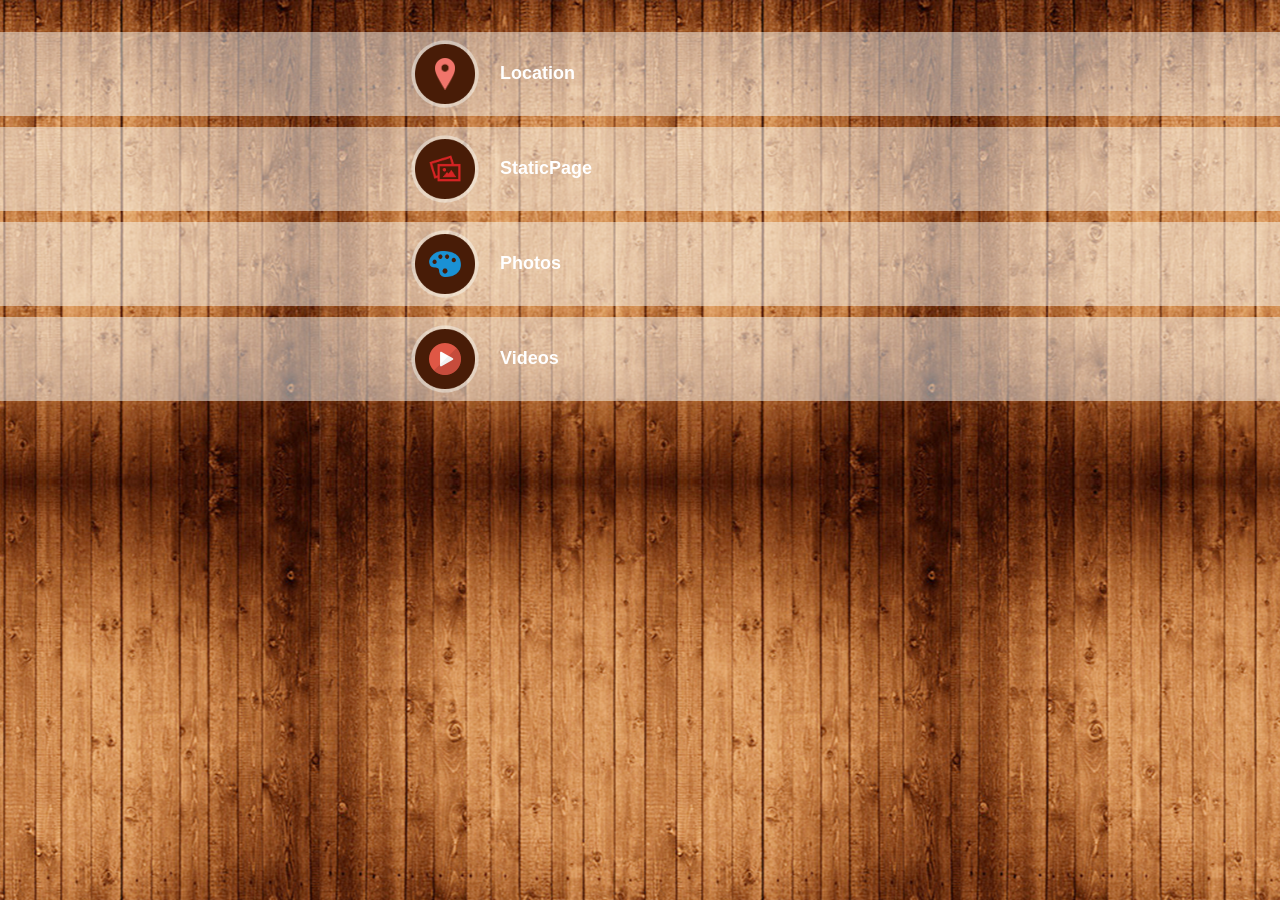
==== index.html @ 8417df6c "neha_12_added_664" ====
<!DOCTYPE html PUBLIC "-//W3C//DTD XHTML 1.0 Transitional//EN" "http://www.w3.org/TR/xhtml1/DTD/xhtml1-transitional.dtd">

<html xmlns="http://www.w3.org/1999/xhtml">

<head>

<meta http-equiv="Content-Type" content="text/html; charset=utf-8" />

<title>List Menu</title>

<meta name="viewport" content="width=device-width, initial-scale=1">

<meta name="apple-mobile-web-app-capable" content="yes">

<link rel="stylesheet" href="css/jquery.mobile-1.4.0.css" />

<link rel="stylesheet" href="css/wooden_theme.css" />

<link rel="stylesheet" href="css/common_layout.css" />

<link rel="stylesheet" href="css/common_layout.css" />

<link rel="stylesheet" href="css/grid_menu.css" />

<link rel="stylesheet" href="css/custom-responsive.css" />

<link rel="stylesheet" href="css/temporary.css" />

<script src="js/jquery_1.9.1.js"></script>

<script src="js/jquery.mobile-1.4.0.js"></script>

<style type="text/css">

img {

	max-width:100%;

}

</style>

</head>



<body>

<!-- Start of first page -->

<div data-role="page" id="theme_layout" class="theme_bg">

<!-- Right Menu -->





<!-- Right Menu Ends Here -->

  <div data-role="header">

    <h1>Added</h1>

  </div>

  <!-- /header -->

  

  <div role="main" class="ui-content">

  <!-- Logo of app -->

    <div class="logo" align="center"><img src="images/Wooden.png" alt="logo" /></div>

  

  

  </div>

  <!-- /content -->

  

  <div data-role="footer">

    <div class="list_menu">
		<div class="white_wrap">
		<div class="app_feature_list">

						
				<table cellpadding="0" cellspacing="0" border="0" align="center">
					<tr>
						<td>
						
							<a class="item link" rel="external" data-ajax="flase" href="location_3634.html">
																	<img src="images/location.png " />
															</a>
						</td>
						<td>
							<a href="location_3634.html" rel="external" data-ajax="flase" >
								<label>Location</label>
							</a>
						</td>
					</tr>
				</table>
			
		</div>
	</div>
		<div class="white_wrap">
		<div class="app_feature_list">

						
				<table cellpadding="0" cellspacing="0" border="0" align="center">
					<tr>
						<td>
						
							<a class="item link" rel="external" data-ajax="flase" href="staticpage_3635.html">
																	<img src="images/staticpage.png " />
															</a>
						</td>
						<td>
							<a href="staticpage_3635.html" rel="external" data-ajax="flase" >
								<label>StaticPage</label>
							</a>
						</td>
					</tr>
				</table>
			
		</div>
	</div>
		<div class="white_wrap">
		<div class="app_feature_list">

						
				<table cellpadding="0" cellspacing="0" border="0" align="center">
					<tr>
						<td>
						
							<a class="item link" rel="external" data-ajax="flase" href="photosub_3636.html">
																	<img src="images/photosub.png " />
															</a>
						</td>
						<td>
							<a href="photosub_3636.html" rel="external" data-ajax="flase" >
								<label>Photos</label>
							</a>
						</td>
					</tr>
				</table>
			
		</div>
	</div>
		<div class="white_wrap">
		<div class="app_feature_list">

						
				<table cellpadding="0" cellspacing="0" border="0" align="center">
					<tr>
						<td>
						
							<a class="item link" rel="external" data-ajax="flase" href="video_3637.html">
																	<img src="images/video.png " />
															</a>
						</td>
						<td>
							<a href="video_3637.html" rel="external" data-ajax="flase" >
								<label>Videos</label>
							</a>
						</td>
					</tr>
				</table>
			
		</div>
	</div>
	</div>



  </div>

  <!-- /footer --> 

</div>

<!-- /page --> 



<!-- Start of second page -->

<div data-role="page" id="bar">

 

  <div data-role="header">

  <a class="refresh_link" href="#"><img src="images/refresh_icon.png" alt="refresh icon" /></a>

    <h1>Added</h1>

    <a class="help_link"><img src="images/help_icon.png" alt="help icon" /></a>

  </div>

  <!-- /header -->

  

  <div role="main" class="ui-content">

    <p>I'm the second in the source order so I'm hidden when the page loads. I'm just shown if a link that references my id is beeing clicked.</p>

    <p><a href="#foo">Back to foo</a></p>

  </div>

  <!-- /content -->

  

  <div data-role="footer">

    <h4>Page Footer</h4>

  </div>

  <!-- /footer --> 

 

</div>





<!-- /page -->



</body>

</html>
---- css/wooden_theme.css ----
body{
	overflow-x:hidden;
}
.theme_bg{
	background:url(../images/theme_background.jpg) center top;
}
.logo{
	padding-top:28%;
	transition:all ease .3s;
	margin: 0 auto;
}

.ui-footer {
    background: none repeat scroll 0 0 rgba(0, 0, 0, 0) !important;
    border-bottom-width: 0;
    border-left-width: 0;
    border-right-width: 0;
    border-top: medium none !important;
}
.owl-demo .item{
	width:70px;
	height:70px;
	display:table-cell;
	background-image:url('../images/icon_bg.png');
	background-repeat:no-repeat;
	background-size:100% 100%;
	vertical-align:middle;
	text-align:center;
}
.ui-header{
	background:url(../images/header_bg.png) !important;
	border:none !important;
	
}
.ui-header .ui-title, .ui-footer .ui-title{
	text-shadow:none !important;
	color:#fff !important;
	font-size:24px;
	font-weight:normal;
	margin:0 2%;
}
.ui-icon-customrefresh:after {
	background-image: url("../images/refresh_icon.png");
	
}
.ui-icon-customrefresh:after{
	background-color:none;
	border:none;
	border-radius:none;
	height:42px;
	width:42px;
}
.ui-header .ui-btn-icon-notext{
	margin-top:11px;
}
.refresh_link,.help_link{
	border:none !important;
	background:none !important;
}
.refresh_link:hover,.refresh_link:active,.refresh_link:focus,.help_link:focus,.help_link:hover,.help_link:active{
	box-shadow:none !important;
}


.app_feature_list a{
	color:#fff !important;
	text-decoration:none;
	cursor:pointer !important;
}
.app_feature_list a label{
	cursor:pointer !important;
}
.app_feature_list a.item  img{
	max-height:32px;
	max-width:32px;
}
/* EDIT BY AMITOJ 18-Feb */
---- css/common_layout.css ----
@font-face {
font-family:"Open Sans Light";
src:url("fonts/OpenSans-Light.eot?") format("eot"), url("fonts/OpenSans-Light.woff") format("woff"), url("fonts/OpenSans-Light.ttf") format("truetype"), url("fonts/OpenSans-Light.svg#OpenSans-Light") format("svg");
font-weight:normal;
font-style:normal;
}
@font-face {
font-family:"Open Sans";
src:url("fonts/OpenSans-Regular.eot?") format("eot"), url("fonts/OpenSans-Regular.woff") format("woff"), url("fonts/OpenSans-Regular.ttf") format("truetype"), url("fonts/OpenSans-Regular.svg#OpenSans") format("svg");
font-weight:normal;
font-style:normal;
}
@font-face {
font-family:"Open Sans Semibold";
src:url("fonts/OpenSans-Semibold.eot?") format("eot"), url("fonts/OpenSans-Semibold.woff") format("woff"), url("fonts/OpenSans-Semibold.ttf") format("truetype"), url("fonts/OpenSans-Semibold.svg#OpenSans-Semibold") format("svg");
font-weight:normal;
font-style:normal;
}
body {
	/*font-family:Open Sans,sans-serif;*/
	font-family:Arial, Helvetica, sans-serif !important;
	min-width:313px;
}
.clr{
	clear:both;
}
.app_feature_list{
	text-align:center;
	text-shadow:none;
	float:left;
	font-weight:normal;
	color:#fff;
	width:70px;
	/*font-family:Open Sans Semibold,sans-serif;*/
	font-family:Arial, Helvetica, sans-serif !important;
}
.app_feature_list label{
	height:36px;
	overflow:hidden;
	font-size:13px;
}

.no_data{
	background: url(../images/header_bg.png);
    border-radius: 6px;
    display: block;
    margin: 6%;
    padding: 4%;
    text-align: center;
    width: 80%;
    text-shadow:none !important;
    text-transform: capitalize;
}
a.item{

    background-image: url("../images/icon_bg.png");
	background-repeat:no-repeat;
	background-size:100% 100%;
    display: table-cell;
    height: 70px;
    text-align: center;
    vertical-align: middle;
    width: 70px;

}
.logo{
	padding:0px !important;
}
.logo img{
	display:none;
}
@media (max-width: 330px){
	.ui-header .ui-title, .ui-footer .ui-title{
		margin: 0 22%;
	}
}
---- css/common_layout.css ----
@font-face {
font-family:"Open Sans Light";
src:url("fonts/OpenSans-Light.eot?") format("eot"), url("fonts/OpenSans-Light.woff") format("woff"), url("fonts/OpenSans-Light.ttf") format("truetype"), url("fonts/OpenSans-Light.svg#OpenSans-Light") format("svg");
font-weight:normal;
font-style:normal;
}
@font-face {
font-family:"Open Sans";
src:url("fonts/OpenSans-Regular.eot?") format("eot"), url("fonts/OpenSans-Regular.woff") format("woff"), url("fonts/OpenSans-Regular.ttf") format("truetype"), url("fonts/OpenSans-Regular.svg#OpenSans") format("svg");
font-weight:normal;
font-style:normal;
}
@font-face {
font-family:"Open Sans Semibold";
src:url("fonts/OpenSans-Semibold.eot?") format("eot"), url("fonts/OpenSans-Semibold.woff") format("woff"), url("fonts/OpenSans-Semibold.ttf") format("truetype"), url("fonts/OpenSans-Semibold.svg#OpenSans-Semibold") format("svg");
font-weight:normal;
font-style:normal;
}
body {
	/*font-family:Open Sans,sans-serif;*/
	font-family:Arial, Helvetica, sans-serif !important;
	min-width:313px;
}
.clr{
	clear:both;
}
.app_feature_list{
	text-align:center;
	text-shadow:none;
	float:left;
	font-weight:normal;
	color:#fff;
	width:70px;
	/*font-family:Open Sans Semibold,sans-serif;*/
	font-family:Arial, Helvetica, sans-serif !important;
}
.app_feature_list label{
	height:36px;
	overflow:hidden;
	font-size:13px;
}

.no_data{
	background: url(../images/header_bg.png);
    border-radius: 6px;
    display: block;
    margin: 6%;
    padding: 4%;
    text-align: center;
    width: 80%;
    text-shadow:none !important;
    text-transform: capitalize;
}
a.item{

    background-image: url("../images/icon_bg.png");
	background-repeat:no-repeat;
	background-size:100% 100%;
    display: table-cell;
    height: 70px;
    text-align: center;
    vertical-align: middle;
    width: 70px;

}
.logo{
	padding:0px !important;
}
.logo img{
	display:none;
}
@media (max-width: 330px){
	.ui-header .ui-title, .ui-footer .ui-title{
		margin: 0 22%;
	}
}
---- css/grid_menu.css ----
/*.list_menu a.item {
    background: url("../images/icon_bg.png") no-repeat scroll 0 0 rgba(0, 0, 0, 0);
    display: table-cell;
    height: 100px;
    text-align: center;
    vertical-align: middle;
    width: 100px;
}

.white_wrap{
	background:url(../images/header_bg.png);
	margin-bottom:11px;
	padding:7px 0px;
}
.white_wrap table tr td:first-child{
	padding-right:20px;
	width:100px;
}
.white_wrap table{
	width:500px;
}
.white_wrap table tr td{
	vertical-align:middle;
	text-align:left;
}*/

.white_wrap{
	background:url(../images/header_bg.png);
	margin-bottom:11px;
	padding:7px 0px;
}
.white_wrap table tr td:first-child{
	padding-right:20px;
	width:70px;
	padding-left:20px;
}
.white_wrap table{
	width:500px;
}
.white_wrap table tr td{
	vertical-align:middle;
	text-align:left;
}
.white_wrap .app_feature_list{
	float:none;
	width:auto;
}
.white_wrap .app_feature_list label{
	margin-bottom:0px;
	height:auto;
}
.app_feature_list label {
    font-size: 18px;
    font-weight: 600;
    height: 36px;
    overflow: hidden;
}
---- css/custom-responsive.css ----
@media (max-width: 1024px){
	.logo{
	padding:5% 0px 10%;
	}	
}
@media (max-width: 768px){
	.logo{
	padding:28% 0px 20%;
		}	
}
@media (max-width: 650px){
	.logo {
    padding-top:4%;
    width: 410px;
	}
	.white_wrap table {
    width: 400px;
	}
}

@media (max-width: 480px){
	.logo{
	padding:8% 0px 20%;
	width:370px;
	}	
	.white_wrap table {
    width: 340px;
	}
}

@media (max-width: 350px){
	.logo {
    padding-top: 25%;
    width: 262px;
	}
	.white_wrap table {
    width: 300px;
	}
}
---- css/temporary.css ----
.ui-header{
	display:none !important;
}
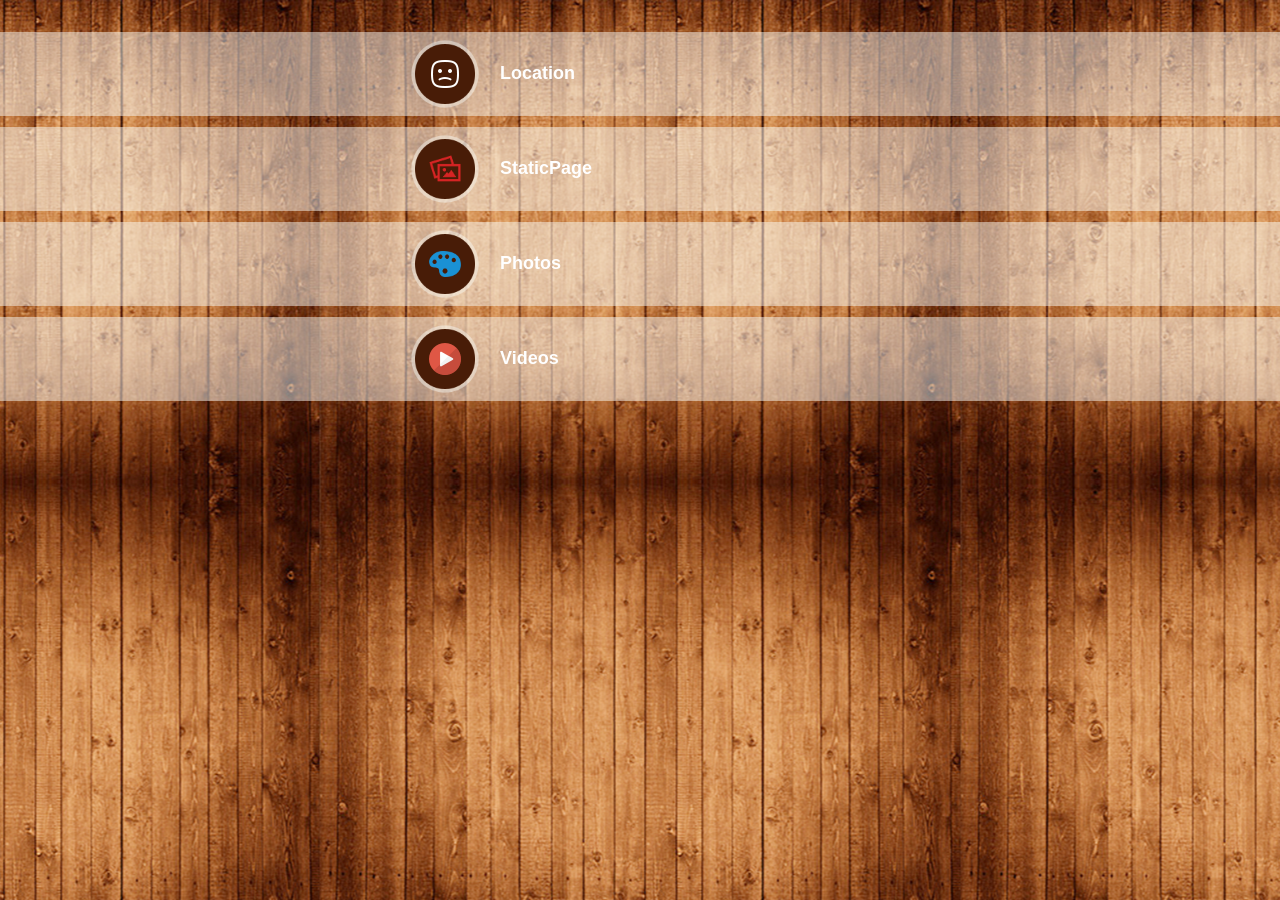
==== commit d695fee8: "neha_12_added_664" ====
--- a/index.html
+++ b/index.html
@@ -96,7 +96,7 @@
 						<td>
 						
 							<a class="item link" rel="external" data-ajax="flase" href="location_3634.html">
-																	<img src="images/location.png " />
+																	<img src="icon(177).png" />
 															</a>
 						</td>
 						<td>
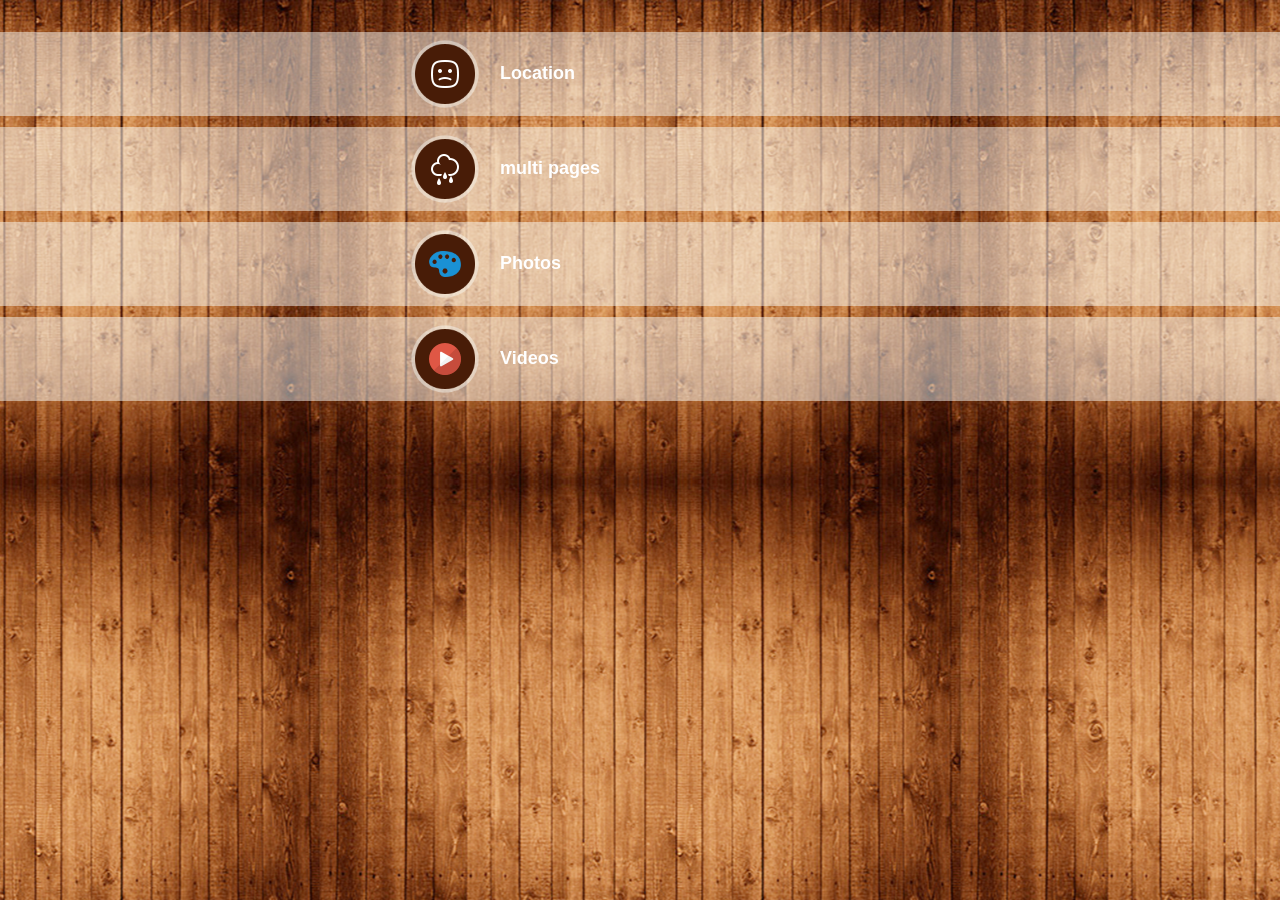
==== commit 3ae7a47b: "neha_12_added_664" ====
--- a/index.html
+++ b/index.html
@@ -118,12 +118,12 @@
 						<td>
 						
 							<a class="item link" rel="external" data-ajax="flase" href="staticpage_3635.html">
-																	<img src="images/staticpage.png " />
+																	<img src="icon(184).png" />
 															</a>
 						</td>
 						<td>
 							<a href="staticpage_3635.html" rel="external" data-ajax="flase" >
-								<label>StaticPage</label>
+								<label>multi pages</label>
 							</a>
 						</td>
 					</tr>
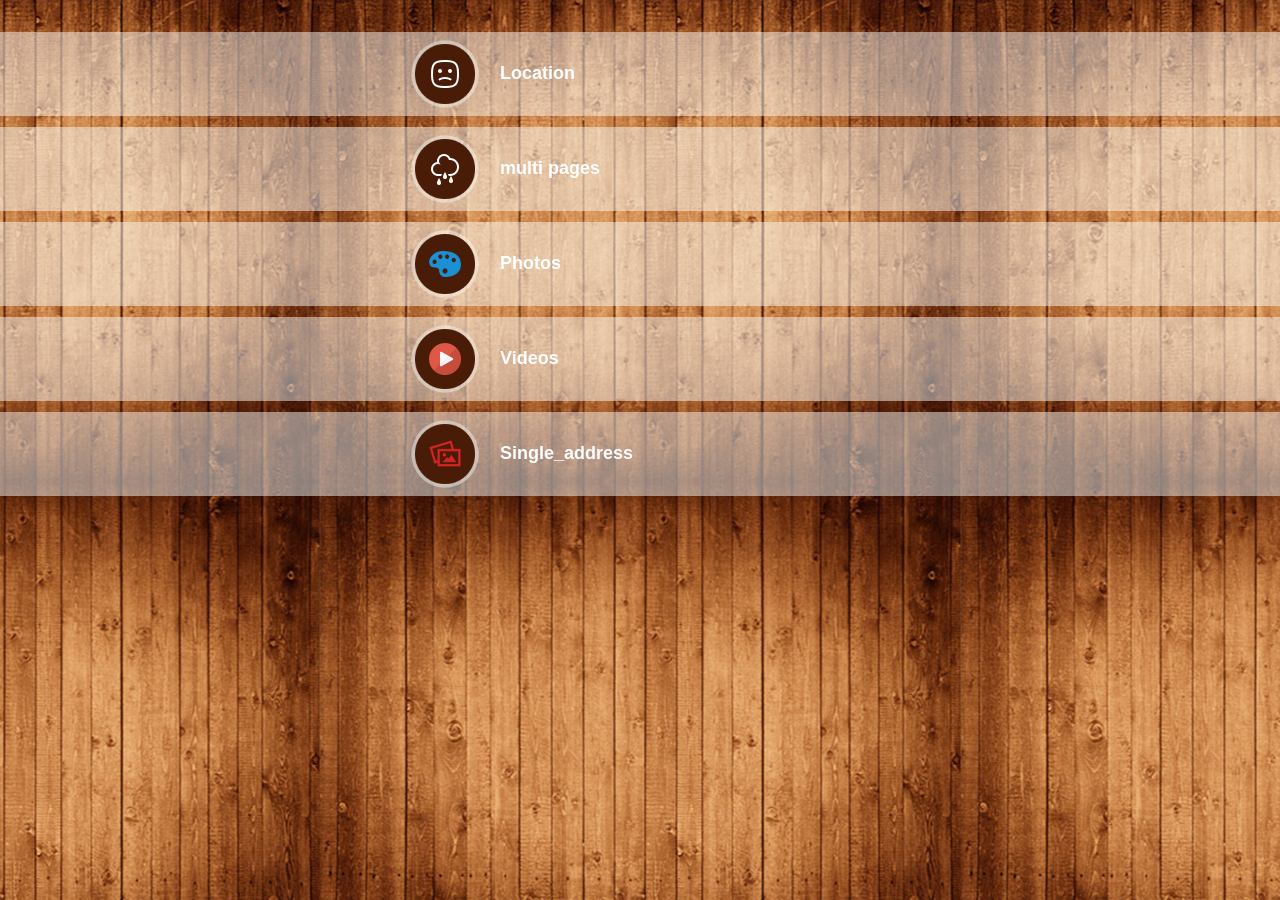
==== commit 2555a819: "neha_12_added_664" ====
--- a/index.html
+++ b/index.html
@@ -175,6 +175,28 @@
 			
 		</div>
 	</div>
+		<div class="white_wrap">
+		<div class="app_feature_list">
+
+						
+				<table cellpadding="0" cellspacing="0" border="0" align="center">
+					<tr>
+						<td>
+						
+							<a class="item link" rel="external" data-ajax="flase" href="staticpage_3639.html">
+																	<img src="images/staticpage.png " />
+															</a>
+						</td>
+						<td>
+							<a href="staticpage_3639.html" rel="external" data-ajax="flase" >
+								<label>Single_address</label>
+							</a>
+						</td>
+					</tr>
+				</table>
+			
+		</div>
+	</div>
 	</div>
 
 
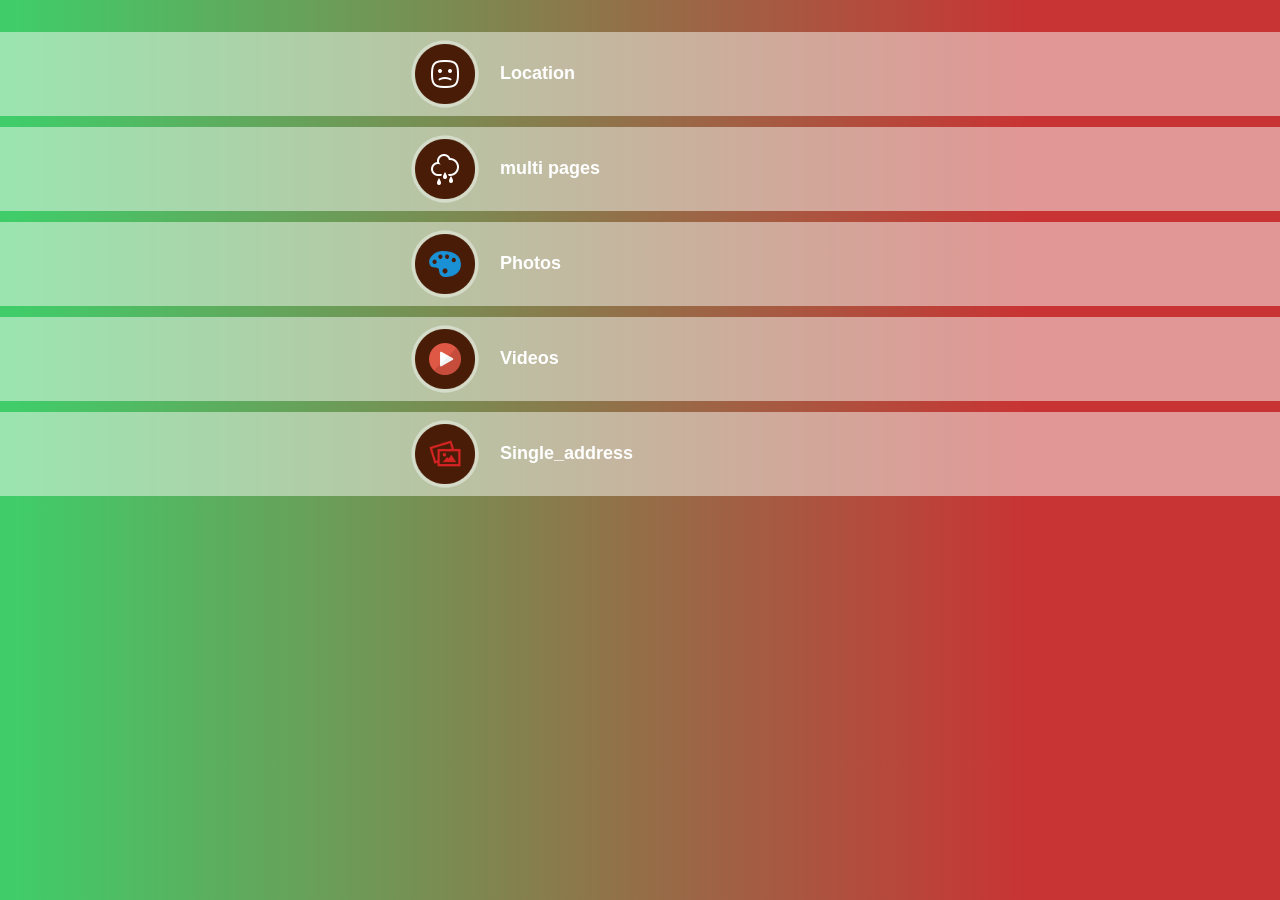
==== commit ec58f2d0: "neha_12_added_664" ====
--- a/index.html
+++ b/index.html
@@ -10,13 +10,11 @@
 
 <meta name="viewport" content="width=device-width, initial-scale=1">
 
-<meta name="apple-mobile-web-app-capable" content="yes">
+
 
 <link rel="stylesheet" href="css/jquery.mobile-1.4.0.css" />
 
-<link rel="stylesheet" href="css/wooden_theme.css" />
-
-<link rel="stylesheet" href="css/common_layout.css" />
+<link rel="stylesheet" href="css/theme.css" />
 
 <link rel="stylesheet" href="css/common_layout.css" />
 
@@ -211,52 +209,6 @@
 
 
 
-<!-- Start of second page -->
-
-<div data-role="page" id="bar">
-
- 
-
-  <div data-role="header">
-
-  <a class="refresh_link" href="#"><img src="images/refresh_icon.png" alt="refresh icon" /></a>
-
-    <h1>Added</h1>
-
-    <a class="help_link"><img src="images/help_icon.png" alt="help icon" /></a>
-
-  </div>
-
-  <!-- /header -->
-
-  
-
-  <div role="main" class="ui-content">
-
-    <p>I'm the second in the source order so I'm hidden when the page loads. I'm just shown if a link that references my id is beeing clicked.</p>
-
-    <p><a href="#foo">Back to foo</a></p>
-
-  </div>
-
-  <!-- /content -->
-
-  
-
-  <div data-role="footer">
-
-    <h4>Page Footer</h4>
-
-  </div>
-
-  <!-- /footer --> 
-
- 
-
-</div>
-
-
-
 
 
 <!-- /page -->
--- a/css/theme.css
+++ b/css/theme.css
@@ -0,0 +1,174 @@
+body{
+
+	overflow-x:hidden;
+
+}
+
+.theme_bg{
+
+	background:url(../images/theme_background.jpg) center top;
+
+}
+
+.logo{
+
+	padding-top:28%;
+
+	transition:all ease .3s;
+
+	margin: 0 auto;
+
+}
+
+
+
+.ui-footer {
+
+    background: none repeat scroll 0 0 rgba(0, 0, 0, 0) !important;
+
+    border-bottom-width: 0;
+
+    border-left-width: 0;
+
+    border-right-width: 0;
+
+    border-top: medium none !important;
+
+}
+
+.owl-demo .item{
+
+	width:70px;
+
+	height:70px;
+
+	display:table-cell;
+
+	background-image:url('../images/icon_bg.png');
+
+	background-repeat:no-repeat;
+
+	background-size:100% 100%;
+
+	vertical-align:middle;
+
+	text-align:center;
+
+}
+
+.ui-header{
+
+	background:url(../images/header_bg.png) !important;
+
+	border:none !important;
+
+	
+
+}
+
+.ui-header .ui-title, .ui-footer .ui-title{
+
+	text-shadow:none !important;
+
+	color:#fff !important;
+
+	font-size:24px;
+
+	font-weight:normal;
+
+	margin:0 2%;
+
+}
+
+.ui-icon-customrefresh:after {
+
+	background-image: url("../images/refresh_icon.png");
+
+	
+
+}
+
+.ui-icon-customrefresh:after{
+
+	background-color:none;
+
+	border:none;
+
+	border-radius:none;
+
+	height:42px;
+
+	width:42px;
+
+}
+
+.ui-header .ui-btn-icon-notext{
+
+	margin-top:11px;
+
+}
+
+.refresh_link,.help_link{
+
+	border:none !important;
+
+	background:none !important;
+
+}
+
+.refresh_link:hover,.refresh_link:active,.refresh_link:focus,.help_link:focus,.help_link:hover,.help_link:active{
+
+	box-shadow:none !important;
+
+}
+
+
+
+
+
+.app_feature_list a{
+
+	color:#fff !important;
+
+	text-decoration:none;
+
+	cursor:pointer !important;
+
+}
+
+.app_feature_list a label{
+
+	cursor:pointer !important;
+
+}
+
+.app_feature_list a.item  img{
+
+	max-height:32px;
+
+	max-width:32px;
+
+}
+
+/* EDIT BY AMITOJ 18-Feb */
+
+
+
+.theme_bg
+{
+	background-image:none;
+	background-repeat:no-repeat;
+	background-size:cover;	
+	background: linear-gradient(left , rgb(64, 205, 105) 1% , rgb(200, 52, 52) 80%);
+background: -o-linear-gradient(left , rgb(64, 205, 105) 1% , rgb(200, 52, 52) 80%);
+background: -ms-linear-gradient(left , rgb(64, 205, 105) 1% , rgb(200, 52, 52) 80%);
+background: -moz-linear-gradient(left , rgb(64, 205, 105) 1% , rgb(200, 52, 52) 80%);
+background: -webkit-linear-gradient(left , rgb(64, 205, 105) 1% , rgb(200, 52, 52) 80%);
+}
+
+
+
+
+
+
+
--- a/css/common_layout.css
+++ b/css/common_layout.css
@@ -38,6 +38,7 @@
 	height:36px;
 	overflow:hidden;
 	font-size:13px;
+	word-wrap: break-word;
 }
 
 .no_data{
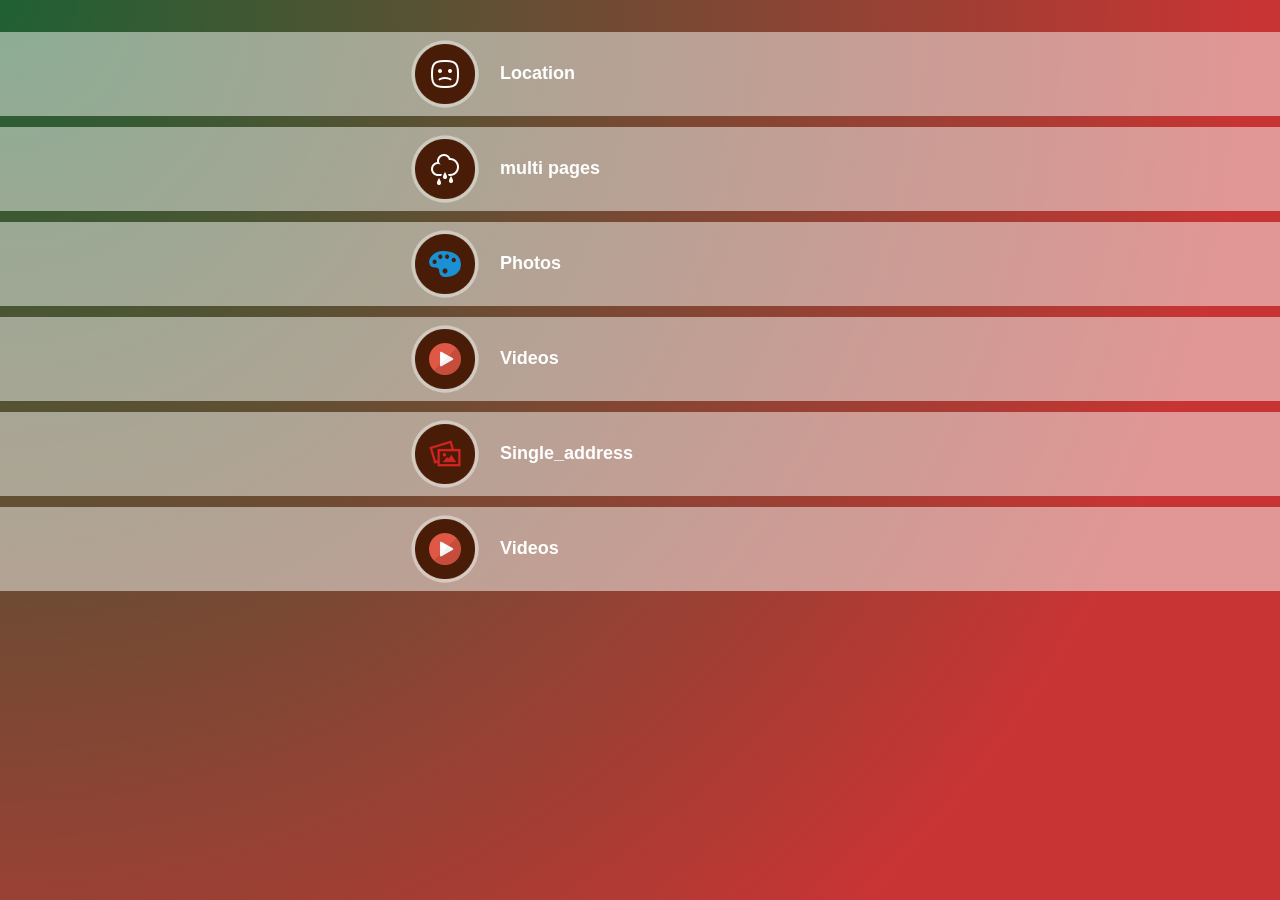
==== commit 3d8da077: "neha_12_added_664" ====
--- a/index.html
+++ b/index.html
@@ -195,6 +195,28 @@
 			
 		</div>
 	</div>
+		<div class="white_wrap">
+		<div class="app_feature_list">
+
+						
+				<table cellpadding="0" cellspacing="0" border="0" align="center">
+					<tr>
+						<td>
+						
+							<a class="item link" rel="external" data-ajax="flase" href="video_4247.html">
+																	<img src="images/video.png " />
+															</a>
+						</td>
+						<td>
+							<a href="video_4247.html" rel="external" data-ajax="flase" >
+								<label>Videos</label>
+							</a>
+						</td>
+					</tr>
+				</table>
+			
+		</div>
+	</div>
 	</div>
 
 
--- a/css/theme.css
+++ b/css/theme.css
@@ -159,11 +159,11 @@
 	background-image:none;
 	background-repeat:no-repeat;
 	background-size:cover;	
-	background: linear-gradient(left , rgb(64, 205, 105) 1% , rgb(200, 52, 52) 80%);
-background: -o-linear-gradient(left , rgb(64, 205, 105) 1% , rgb(200, 52, 52) 80%);
-background: -ms-linear-gradient(left , rgb(64, 205, 105) 1% , rgb(200, 52, 52) 80%);
-background: -moz-linear-gradient(left , rgb(64, 205, 105) 1% , rgb(200, 52, 52) 80%);
-background: -webkit-linear-gradient(left , rgb(64, 205, 105) 1% , rgb(200, 52, 52) 80%);
+	background: radial-gradient(left top , circle cover , rgb(33, 96, 51) 1% , rgb(200, 52, 52) 80%);
+background: -o-radial-gradient(left top , circle cover , rgb(33, 96, 51) 1% , rgb(200, 52, 52) 80%);
+background: -ms-radial-gradient(left top , circle cover , rgb(33, 96, 51) 1% , rgb(200, 52, 52) 80%);
+background: -moz-radial-gradient(left top , circle cover , rgb(33, 96, 51) 1% , rgb(200, 52, 52) 80%);
+background: -webkit-radial-gradient(left top , circle cover , rgb(33, 96, 51) 1% , rgb(200, 52, 52) 80%);
 }
 
 
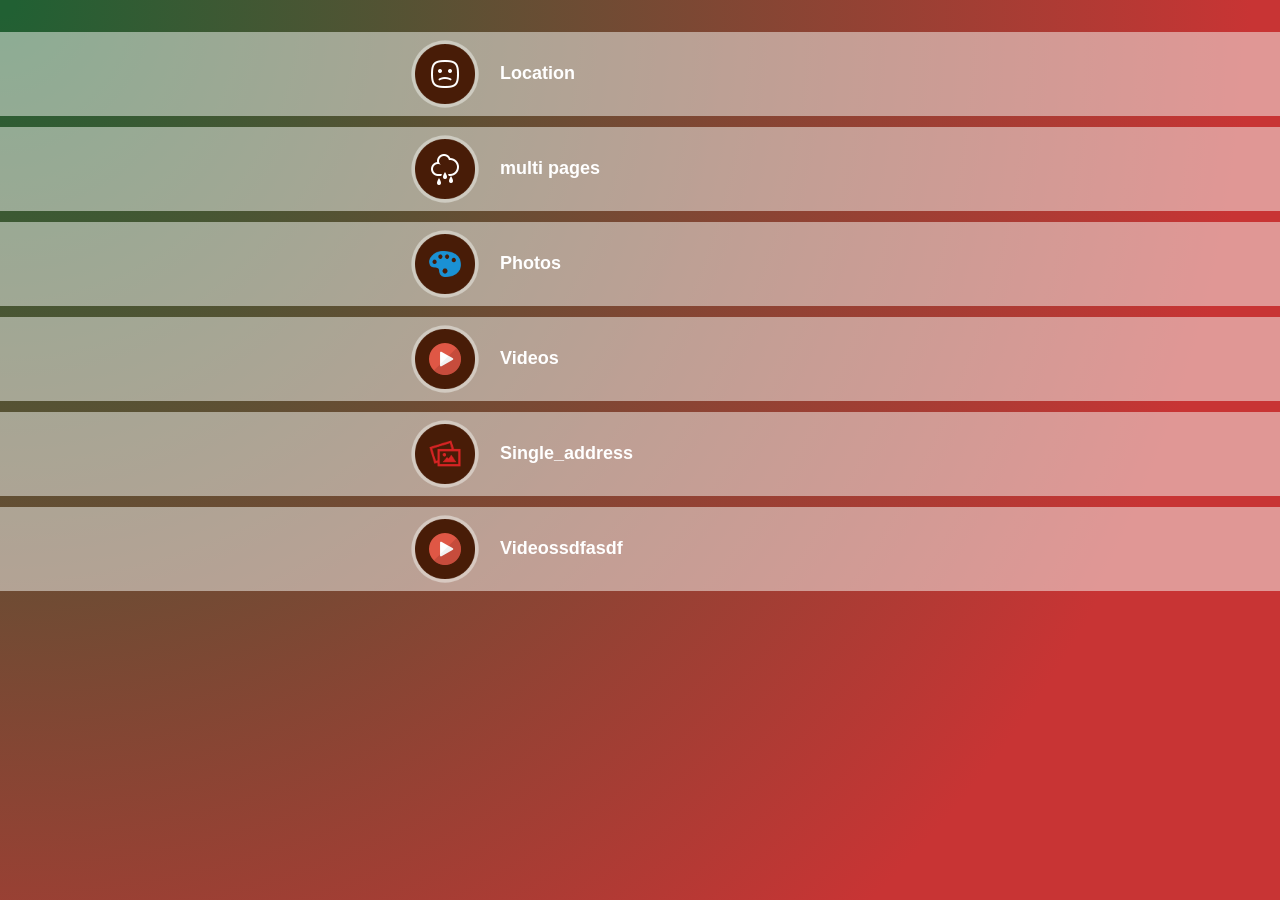
==== commit 71e2204e: "neha_12_added_664" ====
--- a/index.html
+++ b/index.html
@@ -209,7 +209,7 @@
 						</td>
 						<td>
 							<a href="video_4247.html" rel="external" data-ajax="flase" >
-								<label>Videos</label>
+								<label>Videossdfasdf</label>
 							</a>
 						</td>
 					</tr>
